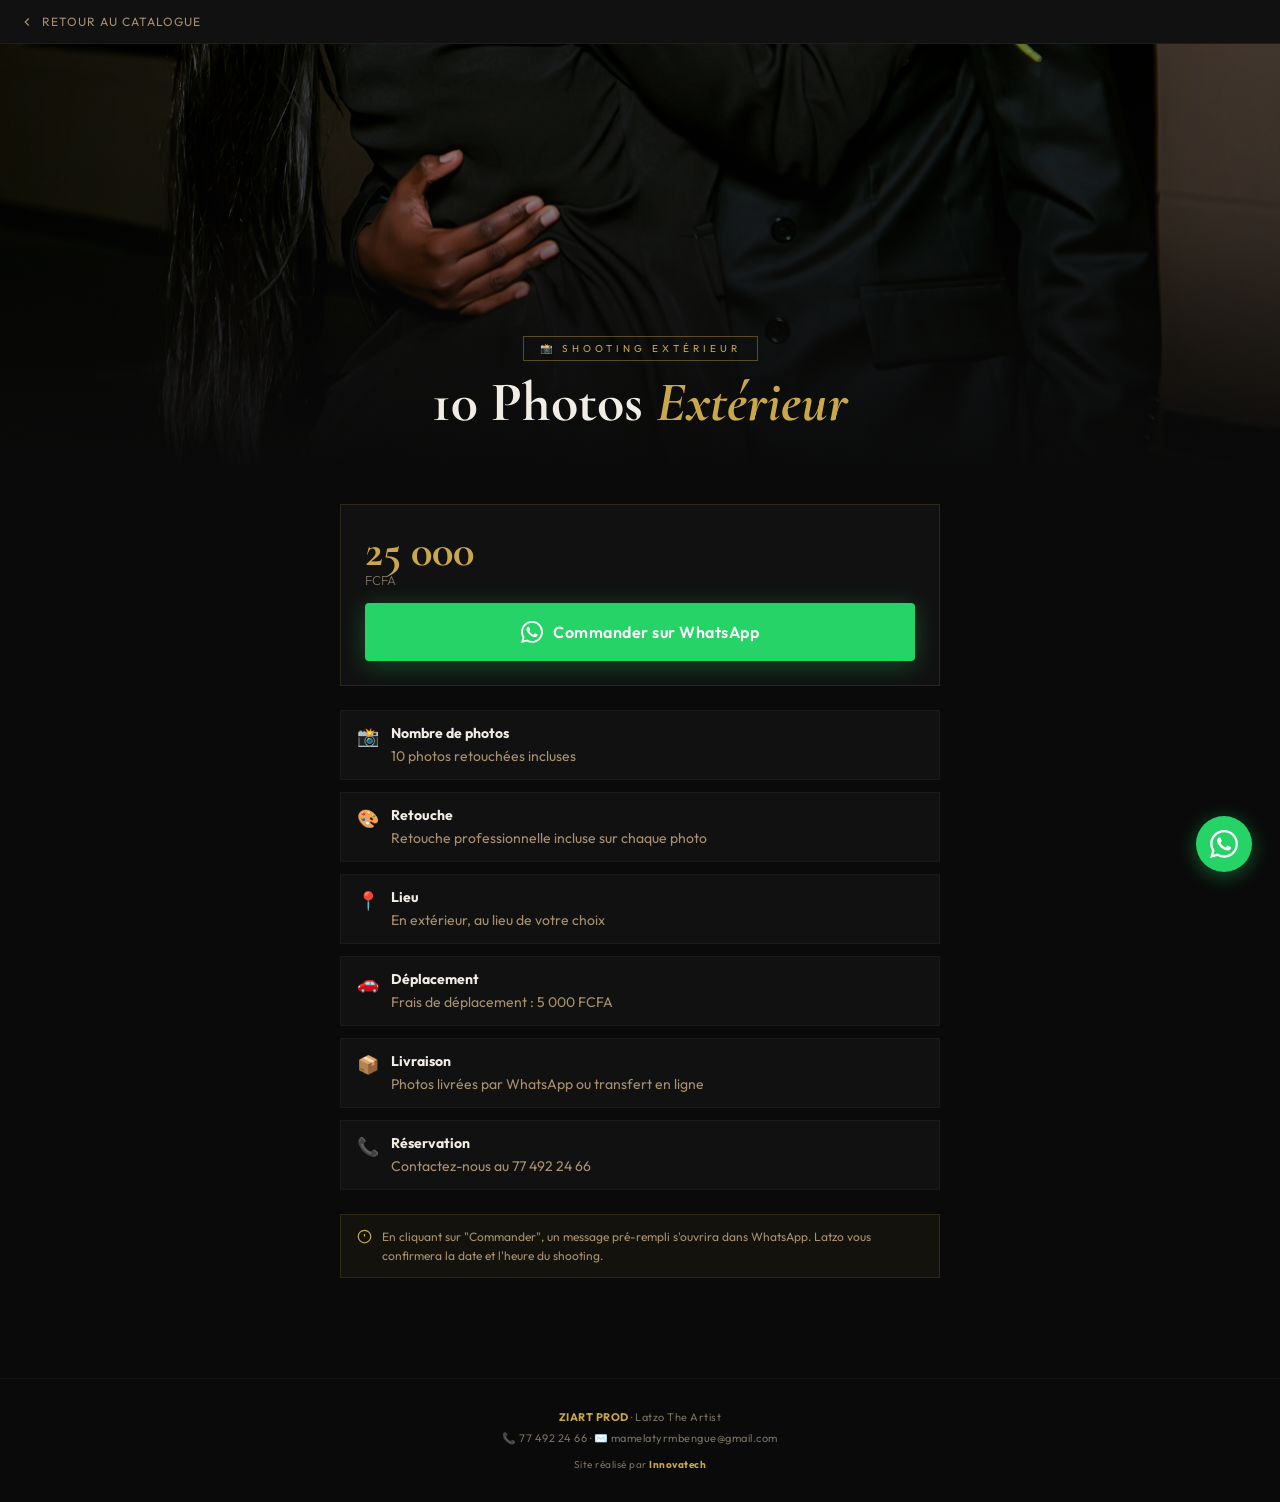
==== ext-10photos.html @ 9af89e36 "nine commit" ====
<!DOCTYPE html>
<html lang="fr">
<head>
<meta charset="UTF-8"/>
<meta name="viewport" content="width=device-width,initial-scale=1.0"/>
 
<meta property="og:type"        content="website"/>
<meta property="og:title"       content="Shooting Extérieur — 10 Photos · 25 000 FCFA · ZIART PROD"/>
<meta property="og:description" content="📸 10 photos retouchées en extérieur. Réservez maintenant sur WhatsApp avec ZIART PROD Dakar."/>
<!-- ➜ Remplacez DSC_9928.jpg par la vraie photo de ce shooting -->
<meta property="og:image"       content="https://cheikhyy.github.io/ziart/images/DSC_9928.jpg"/>
<meta property="og:image:width"  content="1200"/>
<meta property="og:image:height" content="630"/>
<meta property="og:url"         content="https://cheikhyy.github.io/ziart/ext-10photos.html"/>
<meta name="twitter:card"       content="summary_large_image"/>
 
<title>Shooting Extérieur 10 Photos · ZIART PROD</title>
<link href="https://fonts.googleapis.com/css2?family=Cormorant+Garamond:ital,wght@0,600;0,700;1,400&family=Outfit:wght@300;400;500;600&display=swap" rel="stylesheet"/>
<link rel="stylesheet" href="./style.css"/>
</head>
<body>
 
<a href="https://wa.me/221774922466?text=Bonjour%20ZIART%20PROD%20%F0%9F%93%B8%20Je%20veux%20r%C3%A9server%20un%20shooting%20!" class="wa-bubble" target="_blank">
  <svg viewBox="0 0 24 24" fill="currentColor"><path d="M17.472 14.382c-.297-.149-1.758-.867-2.03-.967-.273-.099-.471-.148-.67.15-.197.297-.767.966-.94 1.164-.173.199-.347.223-.644.075-.297-.15-1.255-.463-2.39-1.475-.883-.788-1.48-1.761-1.653-2.059-.173-.297-.018-.458.13-.606.134-.133.298-.347.446-.52.149-.174.198-.298.298-.497.099-.198.05-.371-.025-.52-.075-.149-.669-1.612-.916-2.207-.242-.579-.487-.5-.669-.51-.173-.008-.371-.01-.57-.01-.198 0-.52.074-.792.372-.272.297-1.04 1.016-1.04 2.479 0 1.462 1.065 2.875 1.213 3.074.149.198 2.096 3.2 5.077 4.487.709.306 1.262.489 1.694.625.712.227 1.36.195 1.871.118.571-.085 1.758-.719 2.006-1.413.248-.694.248-1.289.173-1.413-.074-.124-.272-.198-.57-.347m-5.421 7.403h-.004a9.87 9.87 0 01-5.031-1.378l-.361-.214-3.741.982.998-3.648-.235-.374a9.86 9.86 0 01-1.51-5.26c.001-5.45 4.436-9.884 9.888-9.884 2.64 0 5.122 1.03 6.988 2.898a9.825 9.825 0 012.893 6.994c-.003 5.45-4.437 9.884-9.885 9.884m8.413-18.297A11.815 11.815 0 0012.05 0C5.495 0 .16 5.335.157 11.892c0 2.096.547 4.142 1.588 5.945L.057 24l6.305-1.654a11.882 11.882 0 005.683 1.448h.005c6.554 0 11.89-5.335 11.893-11.893a11.821 11.821 0 00-3.48-8.413z"/></svg>
</a>
 
<a href="./index.html" class="back-nav">
  <svg viewBox="0 0 24 24" fill="none" stroke="currentColor" stroke-width="2"><polyline points="15 18 9 12 15 6"/></svg>
  Retour au catalogue
</a>
 
<div class="prestation-hero">
  <!-- ➜ Remplacez DSC_9928.jpg par la vraie photo de ce shooting -->
  <img src="./images/DSC_9928.jpg" alt="Shooting Extérieur 10 Photos ZIART PROD"/>
  <div class="prestation-hero-overlay">
    <span class="prestation-badge">📸 Shooting Extérieur</span>
    <h1 class="prestation-title">10 Photos <em>Extérieur</em></h1>
  </div>
</div>
 
<div class="fiche">
  <div class="prix-block">
    <div>
      <div class="prix-montant">25 000 <small>FCFA</small></div>
    </div>
    <a
      class="btn-commander"
      target="_blank"
      href="https://wa.me/221774922466?text=Bonjour%20%F0%9F%91%8B%20ZIART%20PROD%20!%0A%0AJe%20veux%20r%C3%A9server%20%3A%0A%F0%9F%93%B8%20*Shooting%20Ext%C3%A9rieur%20%E2%80%94%2010%20Photos*%0A%F0%9F%92%B0%20*25%20000%20FCFA*%0A%0A%F0%9F%94%97%20https%3A%2F%2Fcheikhyy.github.io%2Fziart%2Fext-10photos.html%0A%0AQuelles%20sont%20vos%20disponibilit%C3%A9s%20%3F%20%F0%9F%99%8F"
    >
      <svg viewBox="0 0 24 24" fill="currentColor" style="width:22px;height:22px;"><path d="M17.472 14.382c-.297-.149-1.758-.867-2.03-.967-.273-.099-.471-.148-.67.15-.197.297-.767.966-.94 1.164-.173.199-.347.223-.644.075-.297-.15-1.255-.463-2.39-1.475-.883-.788-1.48-1.761-1.653-2.059-.173-.297-.018-.458.13-.606.134-.133.298-.347.446-.52.149-.174.198-.298.298-.497.099-.198.05-.371-.025-.52-.075-.149-.669-1.612-.916-2.207-.242-.579-.487-.5-.669-.51-.173-.008-.371-.01-.57-.01-.198 0-.52.074-.792.372-.272.297-1.04 1.016-1.04 2.479 0 1.462 1.065 2.875 1.213 3.074.149.198 2.096 3.2 5.077 4.487.709.306 1.262.489 1.694.625.712.227 1.36.195 1.871.118.571-.085 1.758-.719 2.006-1.413.248-.694.248-1.289.173-1.413-.074-.124-.272-.198-.57-.347m-5.421 7.403h-.004a9.87 9.87 0 01-5.031-1.378l-.361-.214-3.741.982.998-3.648-.235-.374a9.86 9.86 0 01-1.51-5.26c.001-5.45 4.436-9.884 9.888-9.884 2.64 0 5.122 1.03 6.988 2.898a9.825 9.825 0 012.893 6.994c-.003 5.45-4.437 9.884-9.885 9.884m8.413-18.297A11.815 11.815 0 0012.05 0C5.495 0 .16 5.335.157 11.892c0 2.096.547 4.142 1.588 5.945L.057 24l6.305-1.654a11.882 11.882 0 005.683 1.448h.005c6.554 0 11.89-5.335 11.893-11.893a11.821 11.821 0 00-3.48-8.413z"/></svg>
      Commander sur WhatsApp
    </a>
  </div>
 
  <ul class="details-list">
    <li><span>📸</span><div><strong>Nombre de photos</strong> 10 photos retouchées incluses</div></li>
    <li><span>🎨</span><div><strong>Retouche</strong> Retouche professionnelle incluse sur chaque photo</div></li>
    <li><span>📍</span><div><strong>Lieu</strong> En extérieur, au lieu de votre choix</div></li>
    <li><span>🚗</span><div><strong>Déplacement</strong> Frais de déplacement : 5 000 FCFA</div></li>
    <li><span>📦</span><div><strong>Livraison</strong> Photos livrées par WhatsApp ou transfert en ligne</div></li>
    <li><span>📞</span><div><strong>Réservation</strong> Contactez-nous au 77 492 24 66</div></li>
  </ul>
 
  <div class="notice">
    <svg viewBox="0 0 24 24" fill="none" stroke="currentColor" stroke-width="2"><circle cx="12" cy="12" r="10"/><line x1="12" y1="8" x2="12" y2="12"/><line x1="12" y1="16" x2="12.01" y2="16"/></svg>
    En cliquant sur "Commander", un message pré-rempli s'ouvrira dans WhatsApp. Latzo vous confirmera la date et l'heure du shooting.
  </div>
</div>
 
<footer>
  <b>ZIART PROD</b> · Latzo The Artist<br>
  📞 77 492 24 66 · ✉️ mamelatyrmbengue@gmail.com<br>
  <span style="color:var(--muted);font-size:10px;margin-top:6px;display:block;">Site réalisé par <b>Innovatech</b></span>
</footer>
 
</body>
</html>
---- style.css ----
/* ============================================================
   ZIART PROD — Feuille de style partagée
   Ce fichier est utilisé par toutes les pages du catalogue.
   Ne modifier que si vous voulez changer le style global.
   ============================================================ */

:root {
  --gold: #C9A84C;
  --gold2: #E8C97A;
  --dark: #0A0A0A;
  --dark2: #111111;
  --dark3: #1A1A1A;
  --text: #F2EDE4;
  --muted: #7A7060;
  --muted2: #A89070;
  --wa: #25D366;       /* Couleur WhatsApp */
  --wa2: #1aab52;
}

* { margin: 0; padding: 0; box-sizing: border-box; }
html { scroll-behavior: smooth; }

body {
  background: var(--dark);
  color: var(--text);
  font-family: 'Outfit', sans-serif;
  min-height: 100vh;
  overflow-x: hidden;
}

/* ── HEADER ── */
header {
  text-align: center;
  padding: 48px 20px 36px;
  border-bottom: 1px solid rgba(201,168,76,0.1);
  background: radial-gradient(ellipse 80% 60% at 50% 0%, rgba(201,168,76,0.1) 0%, transparent 70%);
}

.studio-name {
  font-family: 'Cormorant Garamond', serif;
  font-size: clamp(2.4rem, 9vw, 5rem);
  font-weight: 700;
  letter-spacing: 4px;
  color: var(--gold);
  line-height: 0.9;
}
.studio-name em { font-style: italic; color: var(--text); font-weight: 400; }

.studio-sub {
  font-size: 11px;
  letter-spacing: 5px;
  text-transform: uppercase;
  color: var(--muted2);
  margin-top: 12px;
}

.divider {
  width: 50px; height: 1px;
  background: linear-gradient(90deg, transparent, var(--gold), transparent);
  margin: 18px auto;
}

.studio-loc {
  font-size: 12px;
  color: var(--muted);
  letter-spacing: 1px;
}

/* ── NAV RETOUR ── */
.back-nav {
  display: flex;
  align-items: center;
  gap: 8px;
  padding: 14px 20px;
  background: var(--dark2);
  border-bottom: 1px solid rgba(201,168,76,0.08);
  font-size: 12px;
  letter-spacing: 1px;
  text-transform: uppercase;
  color: var(--muted2);
  text-decoration: none;
  transition: color 0.2s;
  max-width: 100%;
}
.back-nav:hover { color: var(--gold); }
.back-nav svg { width: 14px; height: 14px; }

/* ── HERO PRESTATION ── */
.prestation-hero {
  position: relative;
  width: 100%;
  max-height: 420px;
  overflow: hidden;
}
.prestation-hero img {
  width: 100%;
  height: 420px;
  object-fit: cover;
  display: block;
  filter: brightness(0.6);
}
.prestation-hero-overlay {
  position: absolute;
  inset: 0;
  background: linear-gradient(to top, rgba(10,10,10,0.95) 0%, rgba(10,10,10,0.2) 60%, transparent 100%);
  display: flex;
  flex-direction: column;
  align-items: center;
  justify-content: flex-end;
  padding: 32px 20px;
  text-align: center;
}
.prestation-badge {
  display: inline-block;
  border: 1px solid rgba(201,168,76,0.4);
  color: var(--gold);
  font-size: 10px;
  letter-spacing: 4px;
  text-transform: uppercase;
  padding: 5px 16px;
  margin-bottom: 12px;
}
.prestation-title {
  font-family: 'Cormorant Garamond', serif;
  font-size: clamp(2rem, 6vw, 3.5rem);
  font-weight: 700;
  line-height: 1.05;
}
.prestation-title em { font-style: italic; color: var(--gold); }

/* ── FICHE PRESTATION ── */
.fiche {
  max-width: 640px;
  margin: 0 auto;
  padding: 40px 20px 100px;
}

.prix-block {
  display: flex;
  align-items: center;
  justify-content: space-between;
  flex-wrap: wrap;
  gap: 16px;
  background: var(--dark2);
  border: 1px solid rgba(201,168,76,0.15);
  padding: 24px;
  margin-bottom: 24px;
}
.prix-montant {
  font-family: 'Cormorant Garamond', serif;
  font-size: 2.8rem;
  color: var(--gold);
  font-weight: 700;
  line-height: 1;
}
.prix-montant small {
  font-family: 'Outfit', sans-serif;
  font-size: 13px;
  color: var(--muted);
  font-weight: 300;
  display: block;
}

.details-list {
  list-style: none;
  display: flex;
  flex-direction: column;
  gap: 12px;
  margin-bottom: 24px;
}
.details-list li {
  display: flex;
  align-items: flex-start;
  gap: 12px;
  font-size: 14px;
  color: var(--muted2);
  line-height: 1.5;
  padding: 12px 16px;
  background: var(--dark2);
  border: 1px solid rgba(255,255,255,0.04);
}
.details-list li span:first-child {
  font-size: 18px;
  flex-shrink: 0;
}
.details-list li strong { color: var(--text); display: block; margin-bottom: 2px; }

/* ── BOUTON COMMANDER ── */
.btn-commander {
  display: flex;
  align-items: center;
  justify-content: center;
  gap: 10px;
  width: 100%;
  background: var(--wa);
  color: #fff;
  font-family: 'Outfit', sans-serif;
  font-size: 16px;
  font-weight: 600;
  padding: 18px 24px;
  text-decoration: none;
  border-radius: 4px;
  transition: all 0.3s;
  box-shadow: 0 4px 24px rgba(37,211,102,0.3);
  letter-spacing: 0.5px;
}
.btn-commander:hover {
  background: var(--wa2);
  transform: translateY(-2px);
  box-shadow: 0 8px 32px rgba(37,211,102,0.45);
}
.btn-commander svg { width: 22px; height: 22px; }

.notice {
  display: flex;
  align-items: flex-start;
  gap: 10px;
  background: rgba(201,168,76,0.05);
  border: 1px solid rgba(201,168,76,0.15);
  padding: 12px 16px;
  margin-top: 16px;
  font-size: 12px;
  color: var(--muted2);
  line-height: 1.6;
}
.notice svg { width: 15px; height: 15px; color: var(--gold); flex-shrink: 0; margin-top: 2px; }

/* ── GRILLE INDEX ── */
.section {
  max-width: 960px;
  margin: 0 auto;
  padding: 48px 16px 80px;
}
.section-label {
  font-size: 10px;
  letter-spacing: 4px;
  text-transform: uppercase;
  color: var(--gold);
  margin-bottom: 8px;
}
.section-title {
  font-family: 'Cormorant Garamond', serif;
  font-size: clamp(1.8rem, 4vw, 2.8rem);
  font-weight: 700;
  margin-bottom: 32px;
}
.section-title em { font-style: italic; color: var(--gold); }

.cards-grid {
  display: grid;
  grid-template-columns: repeat(auto-fill, minmax(260px, 1fr));
  gap: 16px;
}

.card {
  background: var(--dark2);
  border: 1px solid rgba(201,168,76,0.08);
  overflow: hidden;
  text-decoration: none;
  color: var(--text);
  display: block;
  transition: all 0.3s ease;
  position: relative;
}
.card::after {
  content: '';
  position: absolute;
  top: 0; left: 0; right: 0;
  height: 2px;
  background: linear-gradient(90deg, var(--gold), var(--gold2));
  transform: scaleX(0);
  transform-origin: left;
  transition: transform 0.35s;
}
.card:hover { border-color: rgba(201,168,76,0.3); transform: translateY(-4px); }
.card:hover::after { transform: scaleX(1); }

.card-img {
  width: 100%;
  aspect-ratio: 4/3;
  object-fit: cover;
  display: block;
  background: var(--dark3);
  transition: transform 0.5s;
}
.card:hover .card-img { transform: scale(1.04); }

.card-body { padding: 16px; }
.card-name {
  font-family: 'Cormorant Garamond', serif;
  font-size: 1.15rem;
  font-weight: 700;
  margin-bottom: 4px;
}
.card-info { font-size: 12px; color: var(--muted2); margin-bottom: 12px; }
.card-foot {
  display: flex;
  align-items: center;
  justify-content: space-between;
  border-top: 1px solid rgba(255,255,255,0.05);
  padding-top: 12px;
}
.card-price {
  font-family: 'Cormorant Garamond', serif;
  font-size: 1.4rem;
  color: var(--gold);
  font-weight: 700;
}
.card-price small {
  font-family: 'Outfit', sans-serif;
  font-size: 10px;
  color: var(--muted);
  font-weight: 300;
  display: block;
}
.card-arrow {
  width: 32px; height: 32px;
  background: rgba(201,168,76,0.1);
  border: 1px solid rgba(201,168,76,0.2);
  display: flex; align-items: center; justify-content: center;
  color: var(--gold);
  transition: background 0.25s;
}
.card:hover .card-arrow { background: var(--gold); color: var(--dark); }
.card-arrow svg { width: 14px; height: 14px; }

/* ── WA BUBBLE ── */
.wa-bubble {
  position: fixed;
  bottom: 28px; right: 28px;
  z-index: 9000;
  width: 56px; height: 56px;
  background: var(--wa);
  border-radius: 50%;
  display: flex; align-items: center; justify-content: center;
  text-decoration: none;
  box-shadow: 0 4px 20px rgba(37,211,102,0.4);
  animation: waPulse 2.5s ease-in-out infinite;
  transition: transform 0.2s;
}
.wa-bubble:hover { transform: scale(1.1); }
.wa-bubble svg { width: 28px; height: 28px; color: #fff; }

@keyframes waPulse {
  0%, 100% { box-shadow: 0 4px 20px rgba(37,211,102,0.4); }
  50% { box-shadow: 0 4px 36px rgba(37,211,102,0.65), 0 0 0 8px rgba(37,211,102,0.08); }
}

/* ── FOOTER ── */
footer {
  text-align: center;
  padding: 28px 16px;
  border-top: 1px solid rgba(255,255,255,0.04);
  color: var(--muted);
  font-size: 11px;
  letter-spacing: 0.5px;
  line-height: 1.9;
}
footer b { color: var(--gold); }

/* ── QR ── */
.qr-wrap {
  text-align: center;
  padding: 48px 16px;
  background: var(--dark2);
  border-top: 1px solid rgba(201,168,76,0.08);
}
.qr-wrap h2 {
  font-family: 'Cormorant Garamond', serif;
  font-size: 1.8rem;
  margin-bottom: 8px;
}
.qr-wrap p { color: var(--muted2); font-size: 13px; margin-bottom: 24px; }
.qr-box {
  background: #fff;
  padding: 14px;
  display: inline-flex;
  flex-direction: column;
  align-items: center;
  gap: 8px;
  box-shadow: 0 0 40px rgba(201,168,76,0.2);
}
.qr-box span { color: #111; font-size: 9px; letter-spacing: 2px; text-transform: uppercase; }

/* ── SOCIALS ── */
.socials {
  display: flex;
  justify-content: center;
  gap: 20px;
  margin-top: 20px;
  flex-wrap: wrap;
}
.socials a {
  color: var(--muted2);
  font-size: 11px;
  letter-spacing: 1.5px;
  text-transform: uppercase;
  text-decoration: none;
  display: flex;
  align-items: center;
  gap: 6px;
  transition: color 0.25s;
}
.socials a:hover { color: var(--gold); }
.socials svg { width: 15px; height: 15px; }

/* ── SÉPARATEUR ── */
.sep {
  height: 1px;
  background: linear-gradient(90deg, transparent, rgba(201,168,76,0.12), transparent);
}

/* ── RESPONSIVE ── */
@media (max-width: 500px) {
  .cards-grid { grid-template-columns: 1fr; }
  .prestation-hero img { height: 280px; }
  .prix-block { flex-direction: column; gap: 12px; }
}
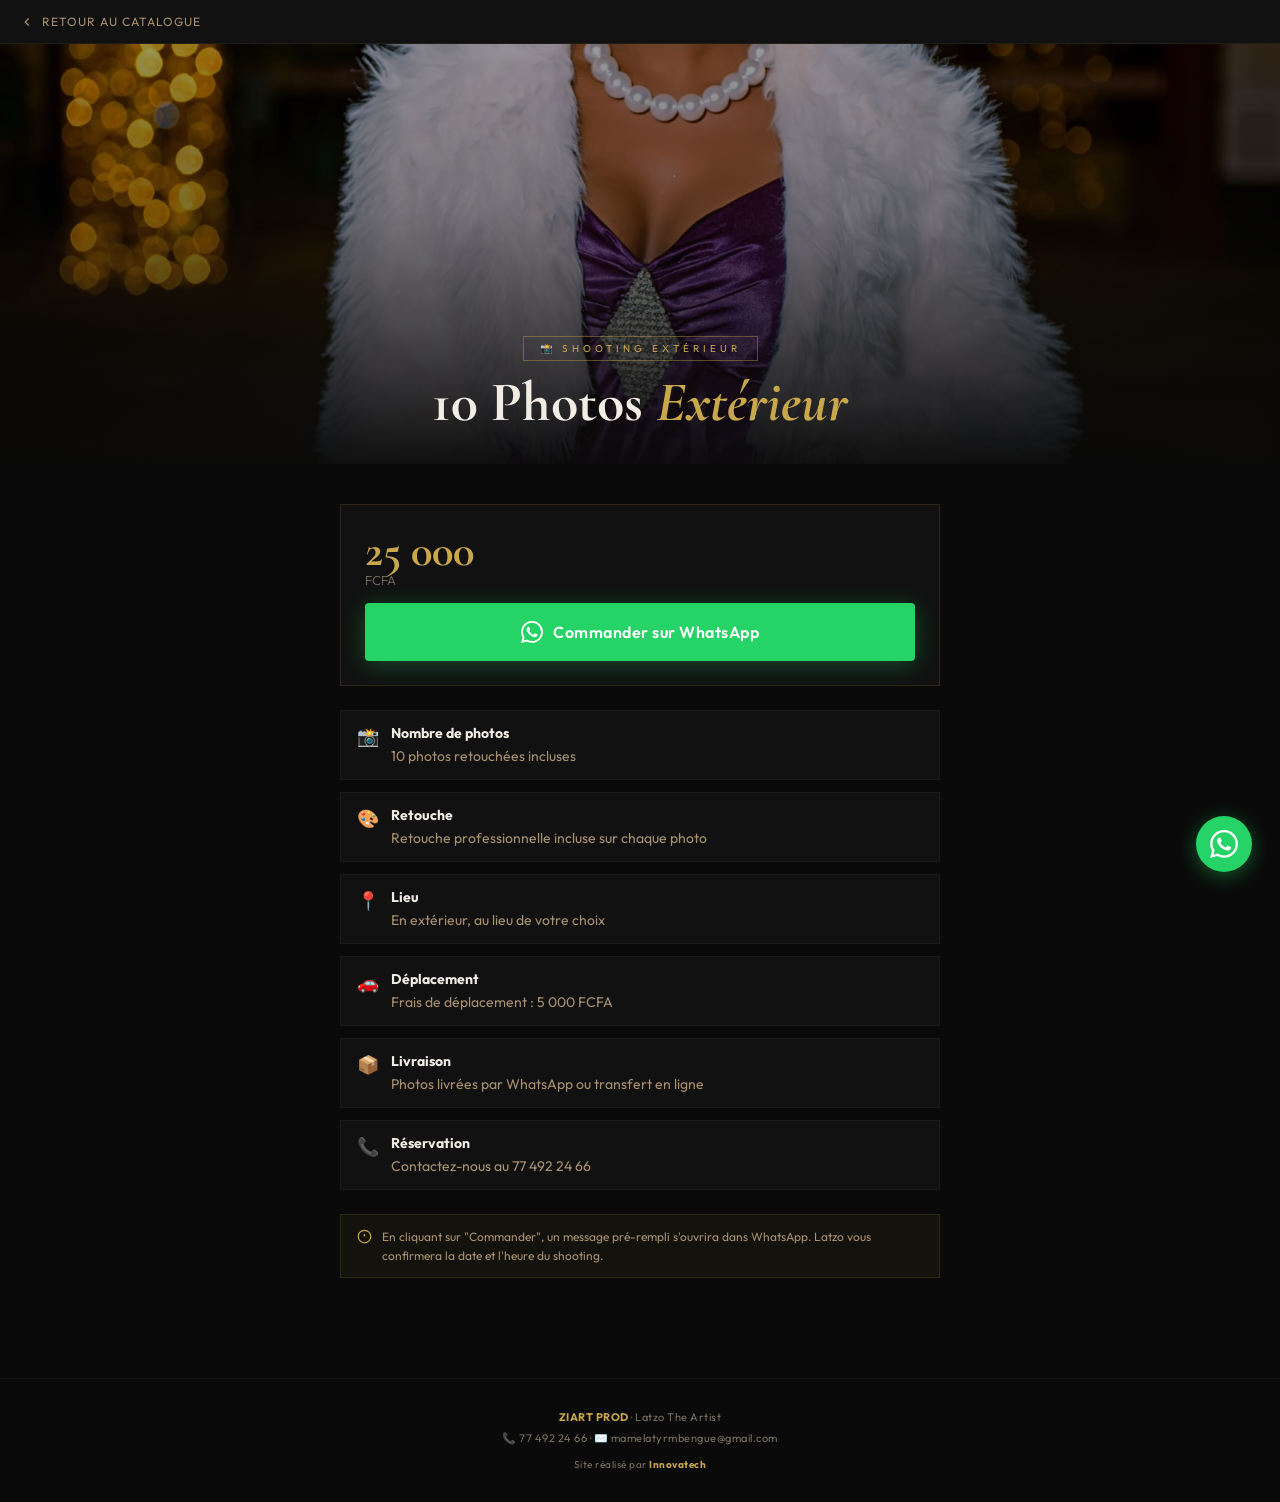
==== commit 7a9a4026: "ten commit" ====
--- a/ext-10photos.html
+++ b/ext-10photos.html
@@ -8,7 +8,7 @@
 <meta property="og:title"       content="Shooting Extérieur — 10 Photos · 25 000 FCFA · ZIART PROD"/>
 <meta property="og:description" content="📸 10 photos retouchées en extérieur. Réservez maintenant sur WhatsApp avec ZIART PROD Dakar."/>
 <!-- ➜ Remplacez DSC_9928.jpg par la vraie photo de ce shooting -->
-<meta property="og:image"       content="https://cheikhyy.github.io/ziart/images/DSC_9928.jpg"/>
+<meta property="og:image"       content="https://cheikhyy.github.io/ziart/images/PHOTO-2024-12-24-02-33-42.jpg"/>
 <meta property="og:image:width"  content="1200"/>
 <meta property="og:image:height" content="630"/>
 <meta property="og:url"         content="https://cheikhyy.github.io/ziart/ext-10photos.html"/>
@@ -31,7 +31,7 @@
  
 <div class="prestation-hero">
   <!-- ➜ Remplacez DSC_9928.jpg par la vraie photo de ce shooting -->
-  <img src="./images/DSC_9928.jpg" alt="Shooting Extérieur 10 Photos ZIART PROD"/>
+  <img src="./images/PHOTO-2024-12-24-02-33-42.jpg" alt="Shooting Extérieur 10 Photos ZIART PROD"/>
   <div class="prestation-hero-overlay">
     <span class="prestation-badge">📸 Shooting Extérieur</span>
     <h1 class="prestation-title">10 Photos <em>Extérieur</em></h1>
